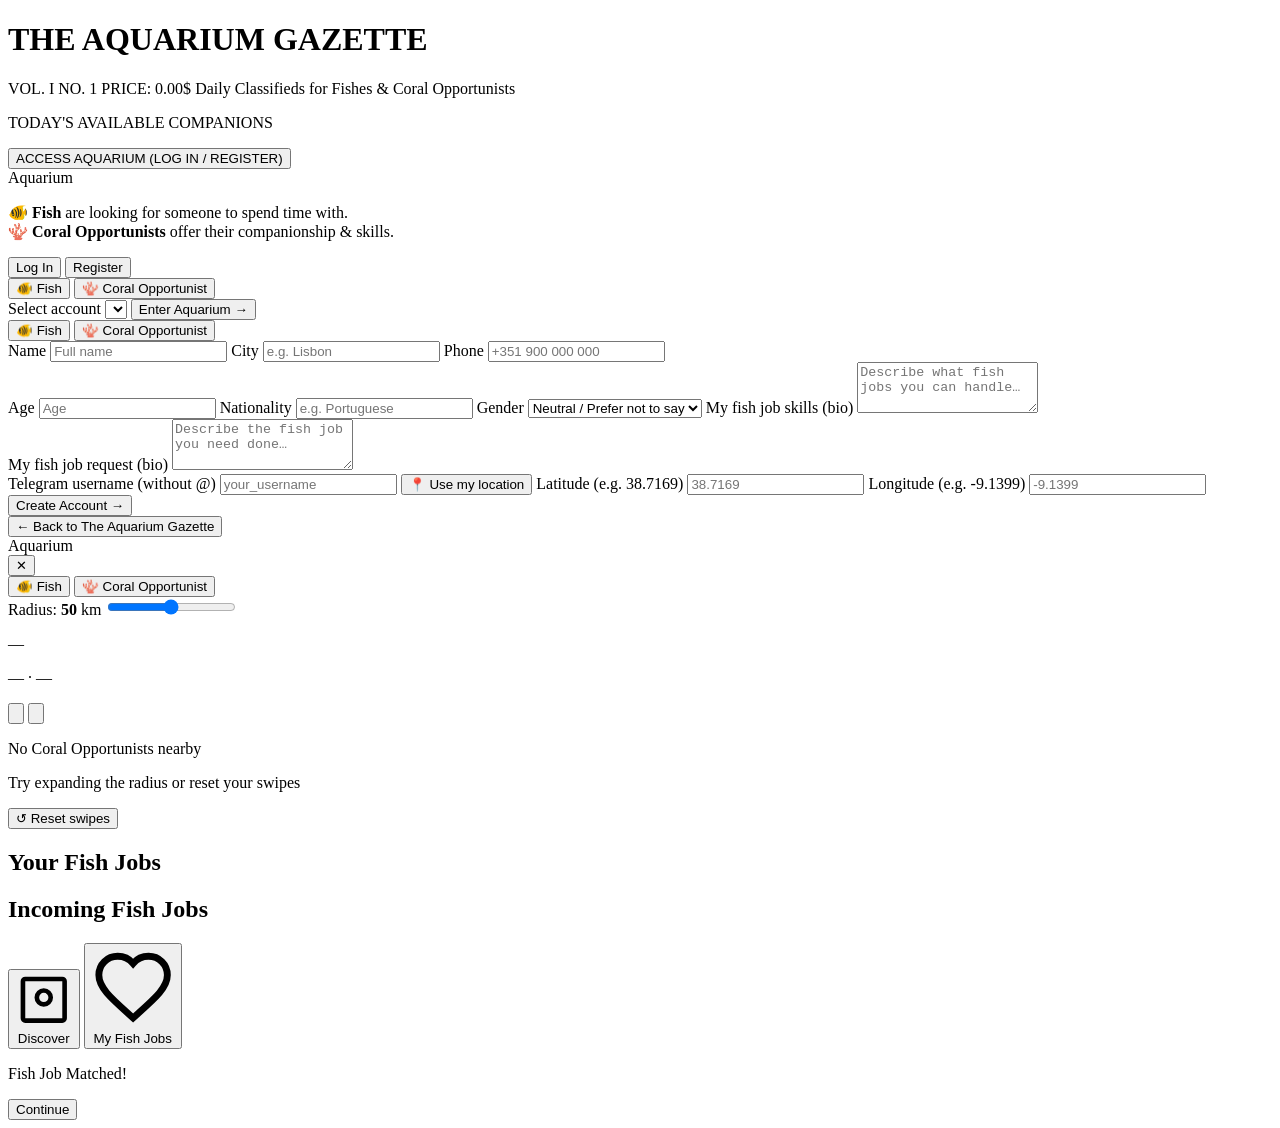
==== client/index.html @ 63803d29 "fix: unified gazette landing on" ====
<!DOCTYPE html>
<html lang="en">
<head>
  <meta charset="UTF-8" />
  <meta name="viewport" content="width=device-width, initial-scale=1.0" />
  <title>The Aquarium Gazette</title>
  <link rel="stylesheet" href="/style.css" />
</head>
<body>

<div id="gazette-view" class="gazette-view">
  <div id="gazette-float-stage" class="gazette-float-stage" aria-hidden="true"></div>
  <div id="gazette-scroll-sentinel" class="gazette-scroll-sentinel"></div>

  <div class="gazette-hero">
    <header class="gazette-hero-inner">
      <h1 class="gazette-masthead">THE AQUARIUM GAZETTE</h1>
      <div class="gazette-meta-bar">
        <span>VOL. I NO. 1</span>
        <span>PRICE: 0.00$</span>
        <span>Daily Classifieds for Fishes &amp; Coral Opportunists</span>
      </div>
      <p class="gazette-section-title">TODAY'S AVAILABLE COMPANIONS</p>
      <button type="button" class="gazette-access-btn" onclick="showAuthView()">
        ACCESS AQUARIUM (LOG IN / REGISTER)
      </button>
    </header>
  </div>
</div>

<div class="auth-screen hidden" id="auth-screen">
  <div class="auth-card">

    <div class="auth-logo">
      <div class="auth-logo-icon"></div>
      <span class="auth-logo-name">Aquarium</span>
    </div>

    <p class="auth-tagline">
      <strong>🐠 Fish</strong> are looking for someone to spend time with.<br>
      <strong>🪸 Coral Opportunists</strong> offer their companionship &amp; skills.
    </p>

    <div class="auth-tabs">
      <button class="auth-tab-btn auth-tab-active" id="tab-login"    onclick="switchAuthTab('login')">Log In</button>
      <button class="auth-tab-btn"                  id="tab-register" onclick="switchAuthTab('register')">Register</button>
    </div>

    <div id="auth-login" class="auth-form">
      <div class="type-selector">
        <button class="type-btn type-active" id="login-type-cliente" onclick="setLoginType('cliente')">🐠 Fish</button>
        <button class="type-btn"             id="login-type-ator"    onclick="setLoginType('ator')">🪸 Coral Opportunist</button>
      </div>
      <label class="auth-label">Select account</label>
      <select id="login-select" class="auth-select"></select>
      <button class="auth-submit-btn" onclick="doLogin()">Enter Aquarium →</button>
    </div>

    <div id="auth-register" class="auth-form hidden">
      <div class="type-selector">
        <button class="type-btn type-active" id="reg-type-cliente" onclick="setRegType('cliente')">🐠 Fish</button>
        <button class="type-btn"             id="reg-type-ator"    onclick="setRegType('ator')">🪸 Coral Opportunist</button>
      </div>

      <label class="auth-label">Name</label>
      <input  id="reg-nome"     class="auth-input" type="text"   placeholder="Full name" />

      <label class="auth-label">City</label>
      <input  id="reg-cidade"   class="auth-input" type="text"   placeholder="e.g. Lisbon" />

      <label class="auth-label">Phone</label>
      <input  id="reg-telefone" class="auth-input" type="tel"    placeholder="+351 900 000 000" />

      <div id="reg-ator-fields" class="hidden">
        <label class="auth-label">Age</label>
        <input  id="reg-idade"         class="auth-input" type="number" placeholder="Age" min="18" />
        <label class="auth-label">Nationality</label>
        <input  id="reg-nacionalidade" class="auth-input" type="text"   placeholder="e.g. Portuguese" />
        <label class="auth-label">Gender</label>
        <select id="reg-genero" class="auth-select">
          <option value="neutral">Neutral / Prefer not to say</option>
          <option value="female">Female</option>
          <option value="male">Male</option>
        </select>
        <label class="auth-label">My fish job skills (bio)</label>
        <textarea id="reg-bio-ator" class="auth-textarea" placeholder="Describe what fish jobs you can handle…" rows="3"></textarea>
      </div>

      <div id="reg-cliente-fields">
        <label class="auth-label">My fish job request (bio)</label>
        <textarea id="reg-bio-cliente" class="auth-textarea" placeholder="Describe the fish job you need done…" rows="3"></textarea>
      </div>

      <label class="auth-label">Telegram username <span class="auth-hint">(without @)</span></label>
      <input id="reg-telegram" class="auth-input" type="text" placeholder="your_username" />

      <button type="button" class="geo-btn" id="geo-btn" onclick="fillBrowserLocation()">📍 Use my location</button>

      <label class="auth-label">Latitude <span class="auth-hint">(e.g. 38.7169)</span></label>
      <input  id="reg-lat" class="auth-input" type="number" step="any" placeholder="38.7169" />

      <label class="auth-label">Longitude <span class="auth-hint">(e.g. -9.1399)</span></label>
      <input  id="reg-lon" class="auth-input" type="number" step="any" placeholder="-9.1399" />

      <button class="auth-submit-btn" onclick="doRegister()">Create Account →</button>
    </div>

    <button type="button" class="auth-back-link" onclick="showGazetteView()">← Back to The Aquarium Gazette</button>

  </div>
</div>

<div class="mobile-shell hidden" id="app-shell">

  <header class="app-header">
    <div class="brand-mark">
      <div class="brand-icon"></div>
      <span class="brand-name">Aquarium</span>
    </div>
    <div class="header-right">
      <span class="user-chip" id="user-chip"></span>
      <button class="logout-btn" onclick="doLogout()" title="Log out">✕</button>
    </div>
  </header>

  <div class="role-info-banner" id="role-info-banner">
    <span id="role-info-text"></span>
  </div>

  <div class="segment-wrap">
    <div class="segment-capsule" role="tablist">
      <button id="seg-customer" class="seg-btn seg-active" role="tab" aria-selected="true"  onclick="setSegment('customer')">🐠 Fish</button>
      <button id="seg-provider" class="seg-btn"            role="tab" aria-selected="false" onclick="setSegment('provider')">🪸 Coral Opportunist</button>
    </div>
  </div>

  <div class="radius-control" id="radius-control">
    <span class="radius-label">Radius: <strong id="radius-value">50</strong> km</span>
    <input type="range" id="radius-slider" class="radius-slider"
           min="1" max="100" value="50" oninput="onRadiusChange()" />
  </div>

  <main class="swipe-stage" id="swipe-stage">

    <div class="swipe-card" id="swipe-card">

      <div class="avatar-ring" id="avatar-ring">
        <div class="eyes-row" id="avatar-eyes">
          <div class="eye"></div>
          <div class="eye"></div>
        </div>
      </div>

      <span class="distance-badge hidden" id="actor-distance"></span>

      <div class="actor-details">
        <p class="actor-name" id="actor-name">—</p>
        <p class="actor-meta" id="actor-meta">— · —</p>
        <p class="actor-bio"  id="actor-bio"></p>
      </div>

      <div class="action-row">
        <button class="action-btn btn-dislike" id="btn-dislike" onclick="handleSwipe('dislike')" aria-label="Pass">
          <svg class="btn-icon" viewBox="0 0 40 40" fill="none">
            <line x1="8"  y1="8"  x2="32" y2="32" stroke="#1A1A1A" stroke-width="5" stroke-linecap="square"/>
            <line x1="32" y1="8"  x2="8"  y2="32" stroke="#1A1A1A" stroke-width="5" stroke-linecap="square"/>
          </svg>
        </button>
        <button class="action-btn btn-like" id="btn-like" onclick="handleSwipe('like')" aria-label="Like">
          <svg class="btn-icon" viewBox="0 0 40 40" fill="none">
            <polyline points="6,22 15,31 34,10" stroke="#1A1A1A" stroke-width="5" stroke-linecap="square" stroke-linejoin="miter"/>
          </svg>
        </button>
      </div>

    </div>

    <div class="end-state hidden" id="end-state">
      <div class="end-icon"></div>
      <p class="end-label">No Coral Opportunists nearby</p>
      <p class="end-sub">Try expanding the radius or reset your swipes</p>
      <button class="reset-btn" onclick="resetSwipes()">↺ Reset swipes</button>
    </div>

  </main>

  <section class="matches-panel hidden" id="matches-panel">
    <h2 class="panel-heading">Your Fish Jobs</h2>
    <ul class="matches-list" id="matches-list"></ul>
  </section>

  <section class="provider-panel hidden" id="provider-panel">
    <h2 class="panel-heading">Incoming Fish Jobs</h2>
    <ul class="requests-list" id="requests-list"></ul>
  </section>

  <nav class="bottom-nav" id="bottom-nav">
    <button class="nav-btn nav-active" id="nav-swipe"   onclick="showCustomerView('swipe')"   aria-label="Discover">
      <svg viewBox="0 0 24 24" fill="none"><rect x="3" y="3" width="18" height="18" rx="1" stroke="currentColor" stroke-width="2"/><circle cx="12" cy="11" r="3" stroke="currentColor" stroke-width="2"/></svg>
      <span>Discover</span>
    </button>
    <button class="nav-btn"            id="nav-matches" onclick="showCustomerView('matches')" aria-label="My Fish Jobs">
      <svg viewBox="0 0 24 24" fill="none"><path d="M12 21L10.55 19.7C5.4 15.1 2 12.08 2 8.5C2 5.42 4.42 3 7.5 3C9.24 3 10.91 3.81 12 5.09C13.09 3.81 14.76 3 16.5 3C19.58 3 22 5.42 22 8.5C22 12.08 18.6 15.1 13.45 19.7L12 21Z" stroke="currentColor" stroke-width="2"/></svg>
      <span>My Fish Jobs</span>
    </button>
  </nav>

</div>

<div class="match-overlay hidden" id="match-overlay">
  <div class="match-card">
    <div class="match-avatar-lg" id="match-avatar-lg"></div>
    <p class="match-title">Fish Job Matched!</p>
    <p class="match-sub" id="match-sub-text"></p>
    <button class="match-close-btn" onclick="closeMatchOverlay()">Continue</button>
  </div>
</div>

<script src="/main.js"></script>
</body>
</html>
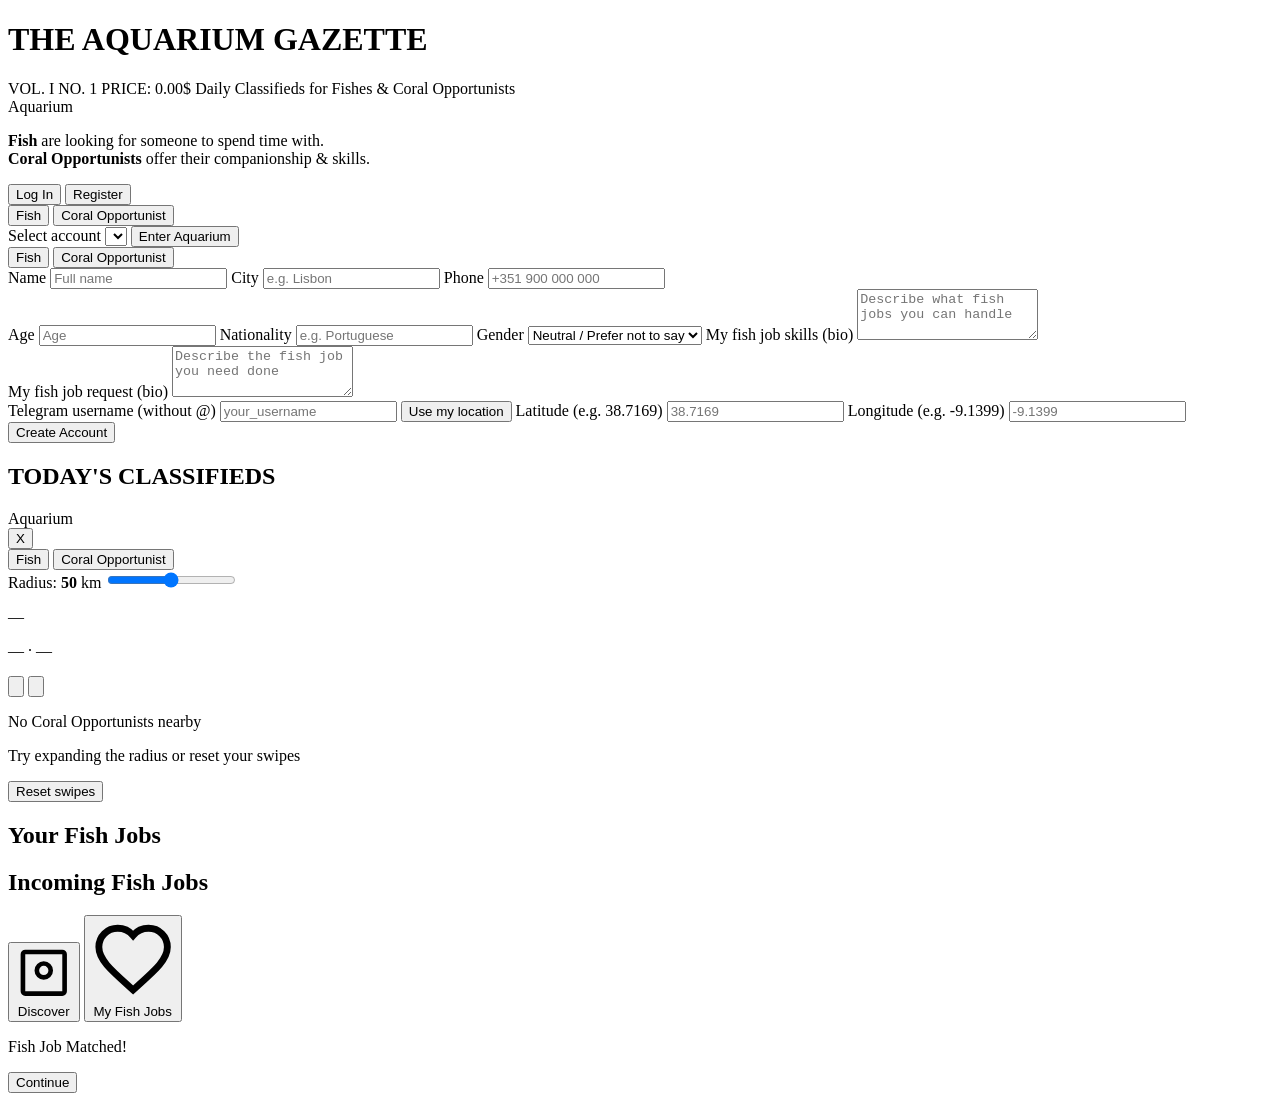
==== commit 8316208f: "fix: centered gazette layout with classifieds feed" ====
--- a/client/index.html
+++ b/client/index.html
@@ -8,104 +8,105 @@
 </head>
 <body>
 
+<div id="ambient-background" class="ambient-background" aria-hidden="true"></div>
+
 <div id="gazette-view" class="gazette-view">
-  <div id="gazette-float-stage" class="gazette-float-stage" aria-hidden="true"></div>
-  <div id="gazette-scroll-sentinel" class="gazette-scroll-sentinel"></div>
-
-  <div class="gazette-hero">
-    <header class="gazette-hero-inner">
+  <div class="spa-column">
+
+    <header class="gazette-header">
       <h1 class="gazette-masthead">THE AQUARIUM GAZETTE</h1>
       <div class="gazette-meta-bar">
         <span>VOL. I NO. 1</span>
         <span>PRICE: 0.00$</span>
         <span>Daily Classifieds for Fishes &amp; Coral Opportunists</span>
       </div>
-      <p class="gazette-section-title">TODAY'S AVAILABLE COMPANIONS</p>
-      <button type="button" class="gazette-access-btn" onclick="showAuthView()">
-        ACCESS AQUARIUM (LOG IN / REGISTER)
-      </button>
     </header>
-  </div>
-</div>
-
-<div class="auth-screen hidden" id="auth-screen">
-  <div class="auth-card">
-
-    <div class="auth-logo">
-      <div class="auth-logo-icon"></div>
-      <span class="auth-logo-name">Aquarium</span>
-    </div>
-
-    <p class="auth-tagline">
-      <strong>🐠 Fish</strong> are looking for someone to spend time with.<br>
-      <strong>🪸 Coral Opportunists</strong> offer their companionship &amp; skills.
-    </p>
-
-    <div class="auth-tabs">
-      <button class="auth-tab-btn auth-tab-active" id="tab-login"    onclick="switchAuthTab('login')">Log In</button>
-      <button class="auth-tab-btn"                  id="tab-register" onclick="switchAuthTab('register')">Register</button>
-    </div>
-
-    <div id="auth-login" class="auth-form">
-      <div class="type-selector">
-        <button class="type-btn type-active" id="login-type-cliente" onclick="setLoginType('cliente')">🐠 Fish</button>
-        <button class="type-btn"             id="login-type-ator"    onclick="setLoginType('ator')">🪸 Coral Opportunist</button>
-      </div>
-      <label class="auth-label">Select account</label>
-      <select id="login-select" class="auth-select"></select>
-      <button class="auth-submit-btn" onclick="doLogin()">Enter Aquarium →</button>
-    </div>
-
-    <div id="auth-register" class="auth-form hidden">
-      <div class="type-selector">
-        <button class="type-btn type-active" id="reg-type-cliente" onclick="setRegType('cliente')">🐠 Fish</button>
-        <button class="type-btn"             id="reg-type-ator"    onclick="setRegType('ator')">🪸 Coral Opportunist</button>
-      </div>
-
-      <label class="auth-label">Name</label>
-      <input  id="reg-nome"     class="auth-input" type="text"   placeholder="Full name" />
-
-      <label class="auth-label">City</label>
-      <input  id="reg-cidade"   class="auth-input" type="text"   placeholder="e.g. Lisbon" />
-
-      <label class="auth-label">Phone</label>
-      <input  id="reg-telefone" class="auth-input" type="tel"    placeholder="+351 900 000 000" />
-
-      <div id="reg-ator-fields" class="hidden">
-        <label class="auth-label">Age</label>
-        <input  id="reg-idade"         class="auth-input" type="number" placeholder="Age" min="18" />
-        <label class="auth-label">Nationality</label>
-        <input  id="reg-nacionalidade" class="auth-input" type="text"   placeholder="e.g. Portuguese" />
-        <label class="auth-label">Gender</label>
-        <select id="reg-genero" class="auth-select">
-          <option value="neutral">Neutral / Prefer not to say</option>
-          <option value="female">Female</option>
-          <option value="male">Male</option>
-        </select>
-        <label class="auth-label">My fish job skills (bio)</label>
-        <textarea id="reg-bio-ator" class="auth-textarea" placeholder="Describe what fish jobs you can handle…" rows="3"></textarea>
-      </div>
-
-      <div id="reg-cliente-fields">
-        <label class="auth-label">My fish job request (bio)</label>
-        <textarea id="reg-bio-cliente" class="auth-textarea" placeholder="Describe the fish job you need done…" rows="3"></textarea>
-      </div>
-
-      <label class="auth-label">Telegram username <span class="auth-hint">(without @)</span></label>
-      <input id="reg-telegram" class="auth-input" type="text" placeholder="your_username" />
-
-      <button type="button" class="geo-btn" id="geo-btn" onclick="fillBrowserLocation()">📍 Use my location</button>
-
-      <label class="auth-label">Latitude <span class="auth-hint">(e.g. 38.7169)</span></label>
-      <input  id="reg-lat" class="auth-input" type="number" step="any" placeholder="38.7169" />
-
-      <label class="auth-label">Longitude <span class="auth-hint">(e.g. -9.1399)</span></label>
-      <input  id="reg-lon" class="auth-input" type="number" step="any" placeholder="-9.1399" />
-
-      <button class="auth-submit-btn" onclick="doRegister()">Create Account →</button>
-    </div>
-
-    <button type="button" class="auth-back-link" onclick="showGazetteView()">← Back to The Aquarium Gazette</button>
+
+    <div id="auth-view" class="auth-view">
+      <div class="auth-card" id="auth-card">
+
+        <div class="auth-logo">
+          <div class="auth-logo-icon"></div>
+          <span class="auth-logo-name">Aquarium</span>
+        </div>
+
+        <p class="auth-tagline">
+          <strong>Fish</strong> are looking for someone to spend time with.<br>
+          <strong>Coral Opportunists</strong> offer their companionship &amp; skills.
+        </p>
+
+        <div class="auth-tabs">
+          <button class="auth-tab-btn auth-tab-active" id="tab-login"    onclick="switchAuthTab('login')">Log In</button>
+          <button class="auth-tab-btn"                  id="tab-register" onclick="switchAuthTab('register')">Register</button>
+        </div>
+
+        <div id="auth-login" class="auth-form">
+          <div class="type-selector">
+            <button class="type-btn type-active" id="login-type-cliente" onclick="setLoginType('cliente')">Fish</button>
+            <button class="type-btn"             id="login-type-ator"    onclick="setLoginType('ator')">Coral Opportunist</button>
+          </div>
+          <label class="auth-label">Select account</label>
+          <select id="login-select" class="auth-select"></select>
+          <button class="auth-submit-btn" onclick="doLogin()">Enter Aquarium</button>
+        </div>
+
+        <div id="auth-register" class="auth-form hidden">
+          <div class="type-selector">
+            <button class="type-btn type-active" id="reg-type-cliente" onclick="setRegType('cliente')">Fish</button>
+            <button class="type-btn"             id="reg-type-ator"    onclick="setRegType('ator')">Coral Opportunist</button>
+          </div>
+
+          <label class="auth-label">Name</label>
+          <input  id="reg-nome"     class="auth-input" type="text"   placeholder="Full name" />
+
+          <label class="auth-label">City</label>
+          <input  id="reg-cidade"   class="auth-input" type="text"   placeholder="e.g. Lisbon" />
+
+          <label class="auth-label">Phone</label>
+          <input  id="reg-telefone" class="auth-input" type="tel"    placeholder="+351 900 000 000" />
+
+          <div id="reg-ator-fields" class="hidden">
+            <label class="auth-label">Age</label>
+            <input  id="reg-idade"         class="auth-input" type="number" placeholder="Age" min="18" />
+            <label class="auth-label">Nationality</label>
+            <input  id="reg-nacionalidade" class="auth-input" type="text"   placeholder="e.g. Portuguese" />
+            <label class="auth-label">Gender</label>
+            <select id="reg-genero" class="auth-select">
+              <option value="neutral">Neutral / Prefer not to say</option>
+              <option value="female">Female</option>
+              <option value="male">Male</option>
+            </select>
+            <label class="auth-label">My fish job skills (bio)</label>
+            <textarea id="reg-bio-ator" class="auth-textarea" placeholder="Describe what fish jobs you can handle" rows="3"></textarea>
+          </div>
+
+          <div id="reg-cliente-fields">
+            <label class="auth-label">My fish job request (bio)</label>
+            <textarea id="reg-bio-cliente" class="auth-textarea" placeholder="Describe the fish job you need done" rows="3"></textarea>
+          </div>
+
+          <label class="auth-label">Telegram username <span class="auth-hint">(without @)</span></label>
+          <input id="reg-telegram" class="auth-input" type="text" placeholder="your_username" />
+
+          <button type="button" class="geo-btn" id="geo-btn" onclick="fillBrowserLocation()">Use my location</button>
+
+          <label class="auth-label">Latitude <span class="auth-hint">(e.g. 38.7169)</span></label>
+          <input  id="reg-lat" class="auth-input" type="number" step="any" placeholder="38.7169" />
+
+          <label class="auth-label">Longitude <span class="auth-hint">(e.g. -9.1399)</span></label>
+          <input  id="reg-lon" class="auth-input" type="number" step="any" placeholder="-9.1399" />
+
+          <button class="auth-submit-btn" onclick="doRegister()">Create Account</button>
+        </div>
+
+      </div>
+    </div>
+
+    <section class="classifieds-section">
+      <h2 class="classifieds-heading">TODAY'S CLASSIFIEDS</h2>
+      <div id="classifieds-feed" class="classifieds-feed"></div>
+      <div id="classifieds-sentinel" class="classifieds-sentinel"></div>
+    </section>
 
   </div>
 </div>
@@ -119,7 +120,7 @@
     </div>
     <div class="header-right">
       <span class="user-chip" id="user-chip"></span>
-      <button class="logout-btn" onclick="doLogout()" title="Log out">✕</button>
+      <button class="logout-btn" onclick="doLogout()" title="Log out">X</button>
     </div>
   </header>
 
@@ -129,8 +130,8 @@
 
   <div class="segment-wrap">
     <div class="segment-capsule" role="tablist">
-      <button id="seg-customer" class="seg-btn seg-active" role="tab" aria-selected="true"  onclick="setSegment('customer')">🐠 Fish</button>
-      <button id="seg-provider" class="seg-btn"            role="tab" aria-selected="false" onclick="setSegment('provider')">🪸 Coral Opportunist</button>
+      <button id="seg-customer" class="seg-btn seg-active" role="tab" aria-selected="true"  onclick="setSegment('customer')">Fish</button>
+      <button id="seg-provider" class="seg-btn"            role="tab" aria-selected="false" onclick="setSegment('provider')">Coral Opportunist</button>
     </div>
   </div>
 
@@ -179,7 +180,7 @@
       <div class="end-icon"></div>
       <p class="end-label">No Coral Opportunists nearby</p>
       <p class="end-sub">Try expanding the radius or reset your swipes</p>
-      <button class="reset-btn" onclick="resetSwipes()">↺ Reset swipes</button>
+      <button class="reset-btn" onclick="resetSwipes()">Reset swipes</button>
     </div>
 
   </main>
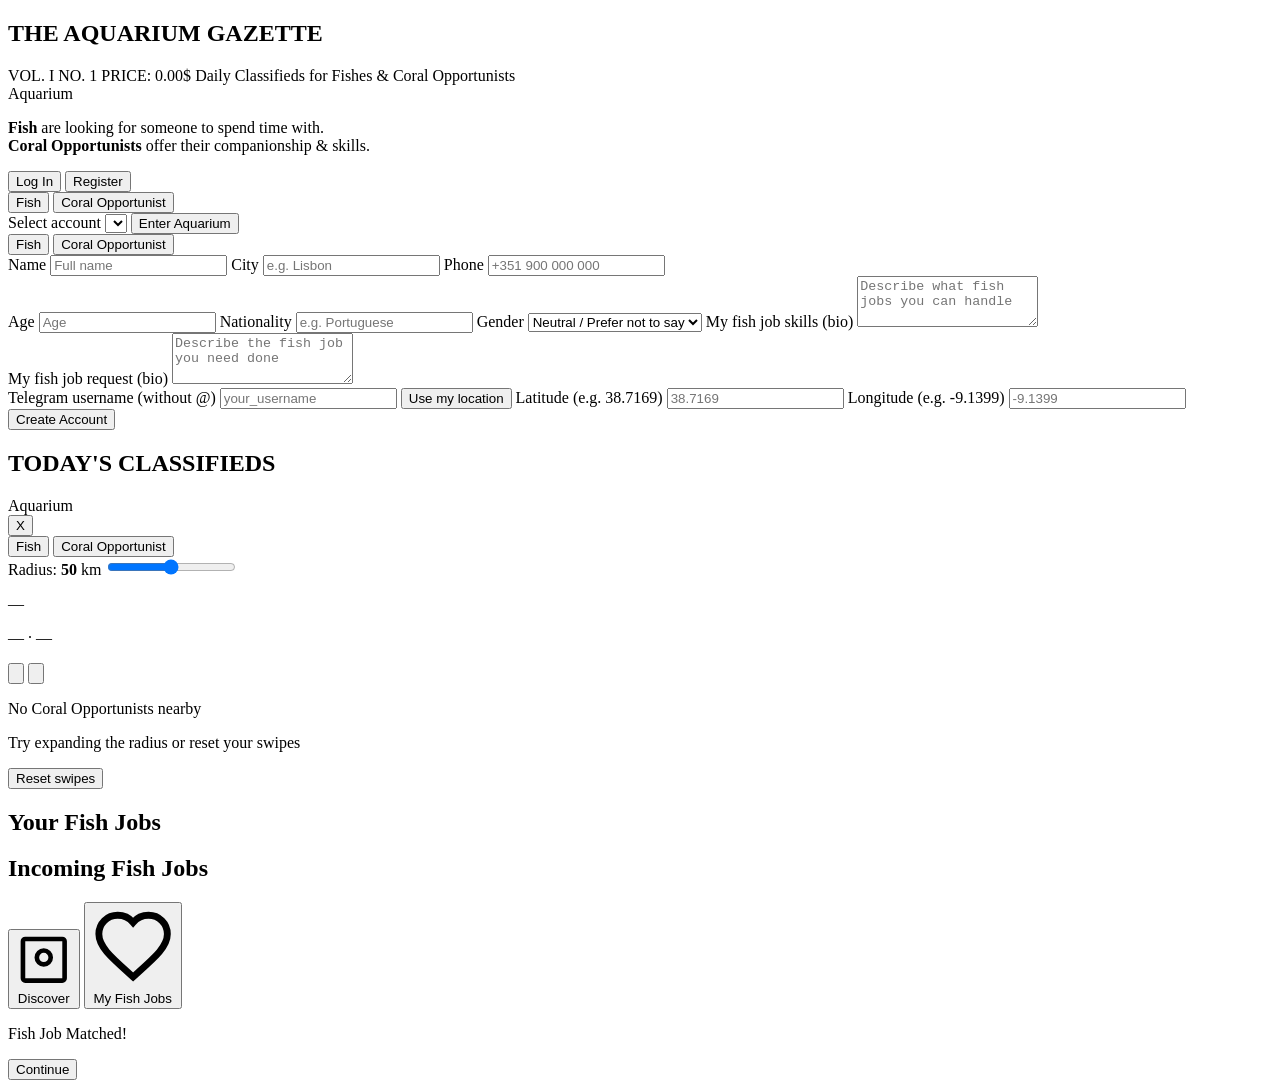
==== commit 9c90fd9f: "fix: SPA routing with /static assets and centered landing layout implemented FCK'd Frontend" ====
--- a/client/index.html
+++ b/client/index.html
@@ -4,14 +4,14 @@
   <meta charset="UTF-8" />
   <meta name="viewport" content="width=device-width, initial-scale=1.0" />
   <title>The Aquarium Gazette</title>
-  <link rel="stylesheet" href="/style.css" />
+  <link rel="stylesheet" href="/static/style.css" />
 </head>
 <body>
 
-<div id="ambient-background" class="ambient-background" aria-hidden="true"></div>
-
-<div id="gazette-view" class="gazette-view">
-  <div class="spa-column">
+<div id="ambient-bg" class="ambient-bg" aria-hidden="true"></div>
+
+<section id="landing-view" class="landing-view">
+  <div class="landing-column">
 
     <header class="gazette-header">
       <h1 class="gazette-masthead">THE AQUARIUM GAZETTE</h1>
@@ -109,9 +109,9 @@
     </section>
 
   </div>
-</div>
-
-<div class="mobile-shell hidden" id="app-shell">
+</section>
+
+<section id="app-view" class="mobile-shell hidden">
 
   <header class="app-header">
     <div class="brand-mark">
@@ -206,7 +206,7 @@
     </button>
   </nav>
 
-</div>
+</section>
 
 <div class="match-overlay hidden" id="match-overlay">
   <div class="match-card">
@@ -217,6 +217,6 @@
   </div>
 </div>
 
-<script src="/main.js"></script>
+<script src="/static/main.js"></script>
 </body>
 </html>
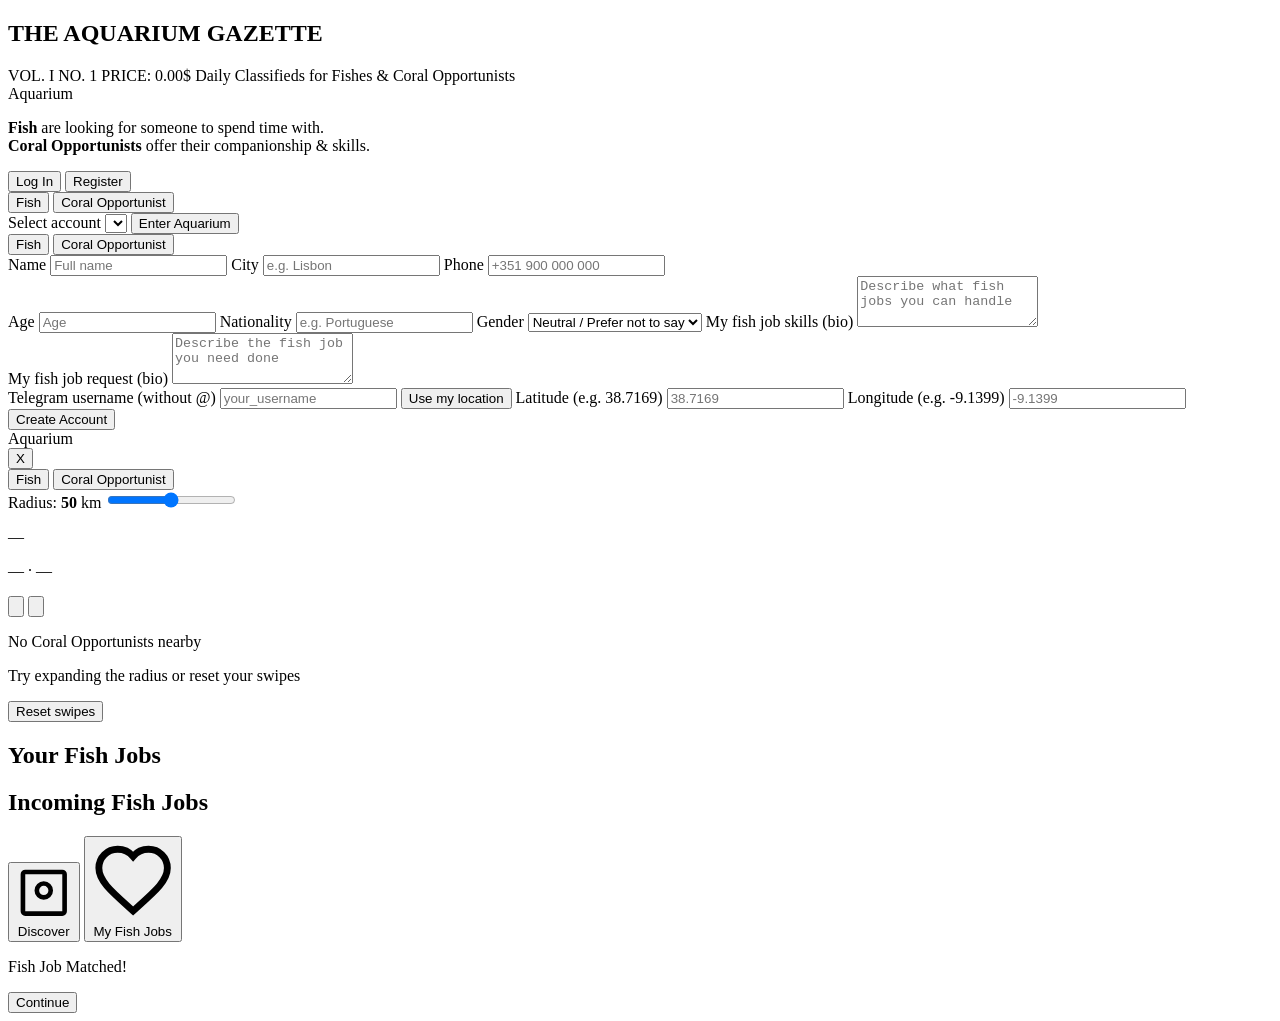
==== commit 1d98ac83: "feat: full-page ambient cards and /aquarium route for matching" ====
--- a/client/index.html
+++ b/client/index.html
@@ -102,12 +102,6 @@
       </div>
     </div>
 
-    <section class="classifieds-section">
-      <h2 class="classifieds-heading">TODAY'S CLASSIFIEDS</h2>
-      <div id="classifieds-feed" class="classifieds-feed"></div>
-      <div id="classifieds-sentinel" class="classifieds-sentinel"></div>
-    </section>
-
   </div>
 </section>
 
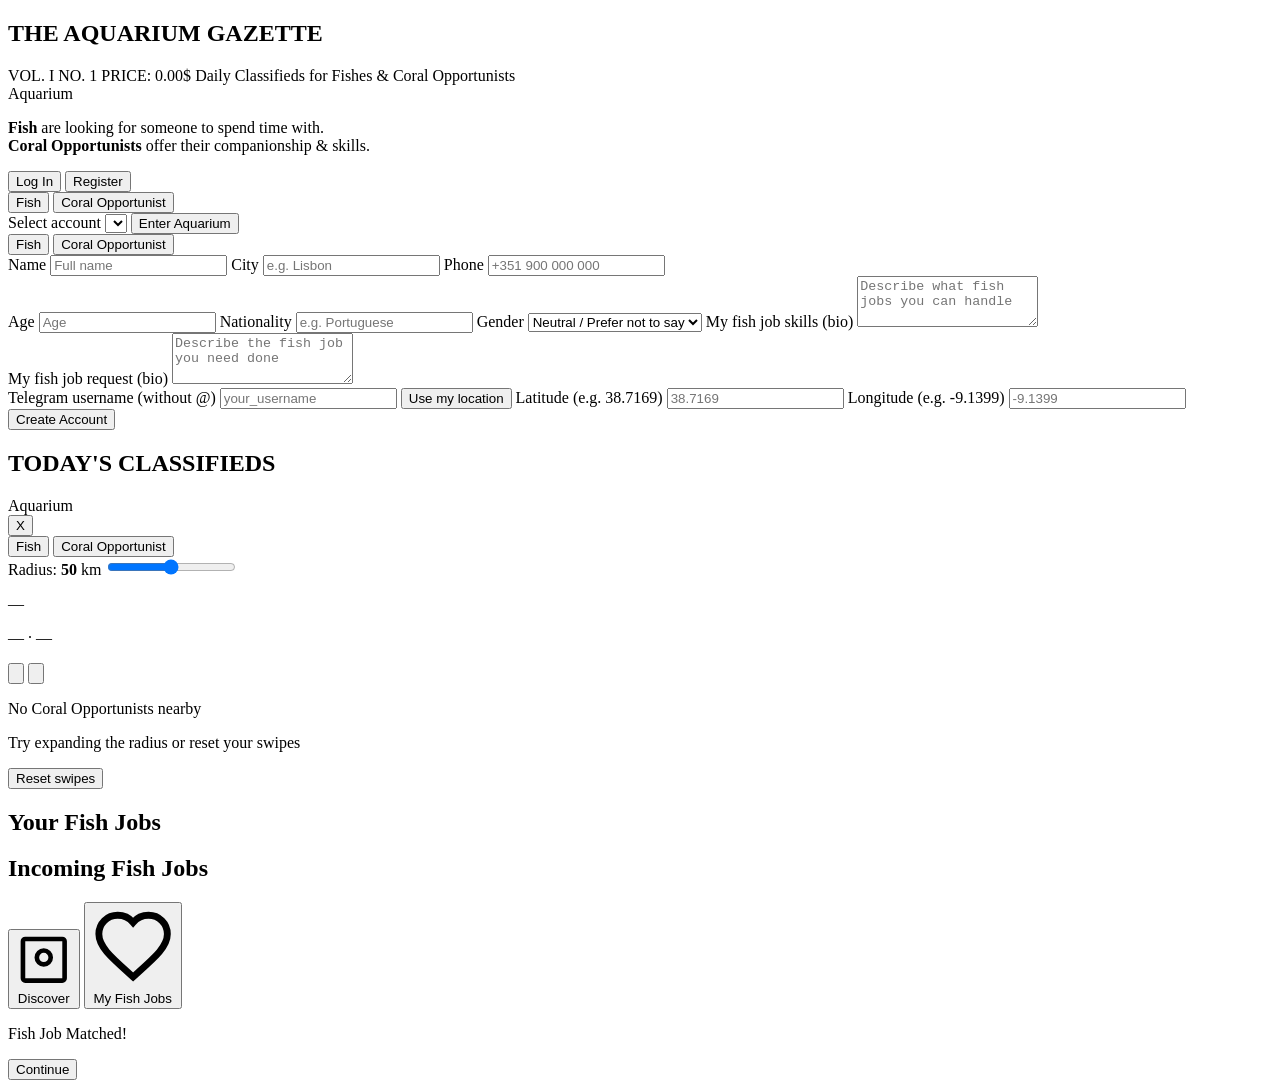
==== commit 5189fa35: "feat: restore landing classifieds and ambient on /aquarium, while listening to 50Cent Also strip com" ====
--- a/client/index.html
+++ b/client/index.html
@@ -102,6 +102,12 @@
       </div>
     </div>
 
+    <section class="classifieds-section">
+      <h2 class="classifieds-heading">TODAY'S CLASSIFIEDS</h2>
+      <div id="classifieds-feed" class="classifieds-feed"></div>
+      <div id="classifieds-sentinel" class="classifieds-sentinel"></div>
+    </section>
+
   </div>
 </section>
 
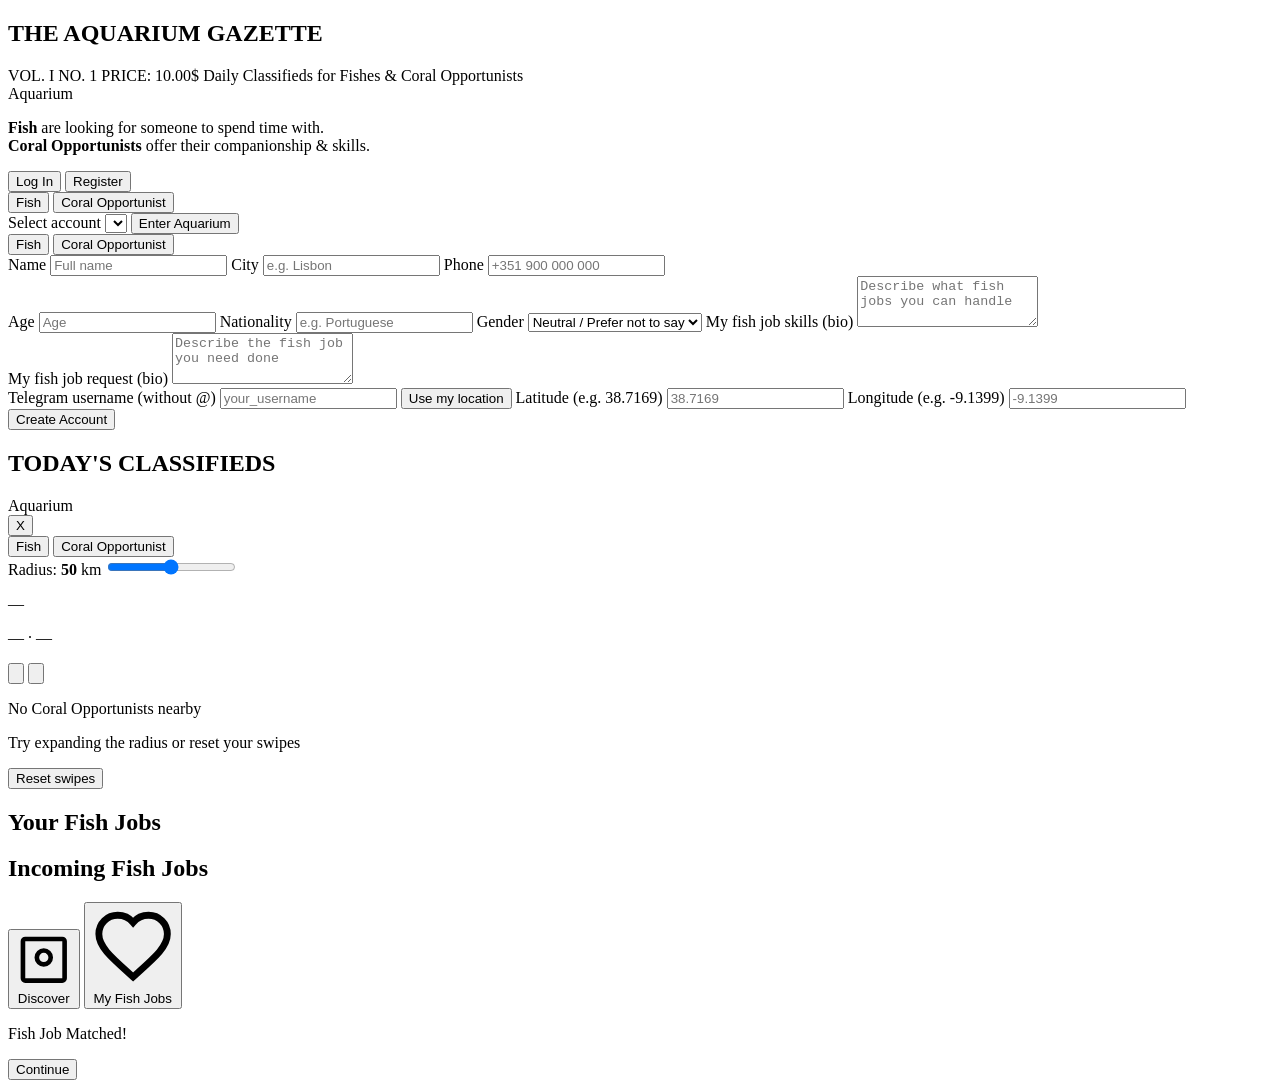
==== commit 9674bb15: "fix: be greedier (in imagination)" ====
--- a/client/index.html
+++ b/client/index.html
@@ -17,7 +17,7 @@
       <h1 class="gazette-masthead">THE AQUARIUM GAZETTE</h1>
       <div class="gazette-meta-bar">
         <span>VOL. I NO. 1</span>
-        <span>PRICE: 0.00$</span>
+        <span>PRICE: 10.00$</span>
         <span>Daily Classifieds for Fishes &amp; Coral Opportunists</span>
       </div>
     </header>
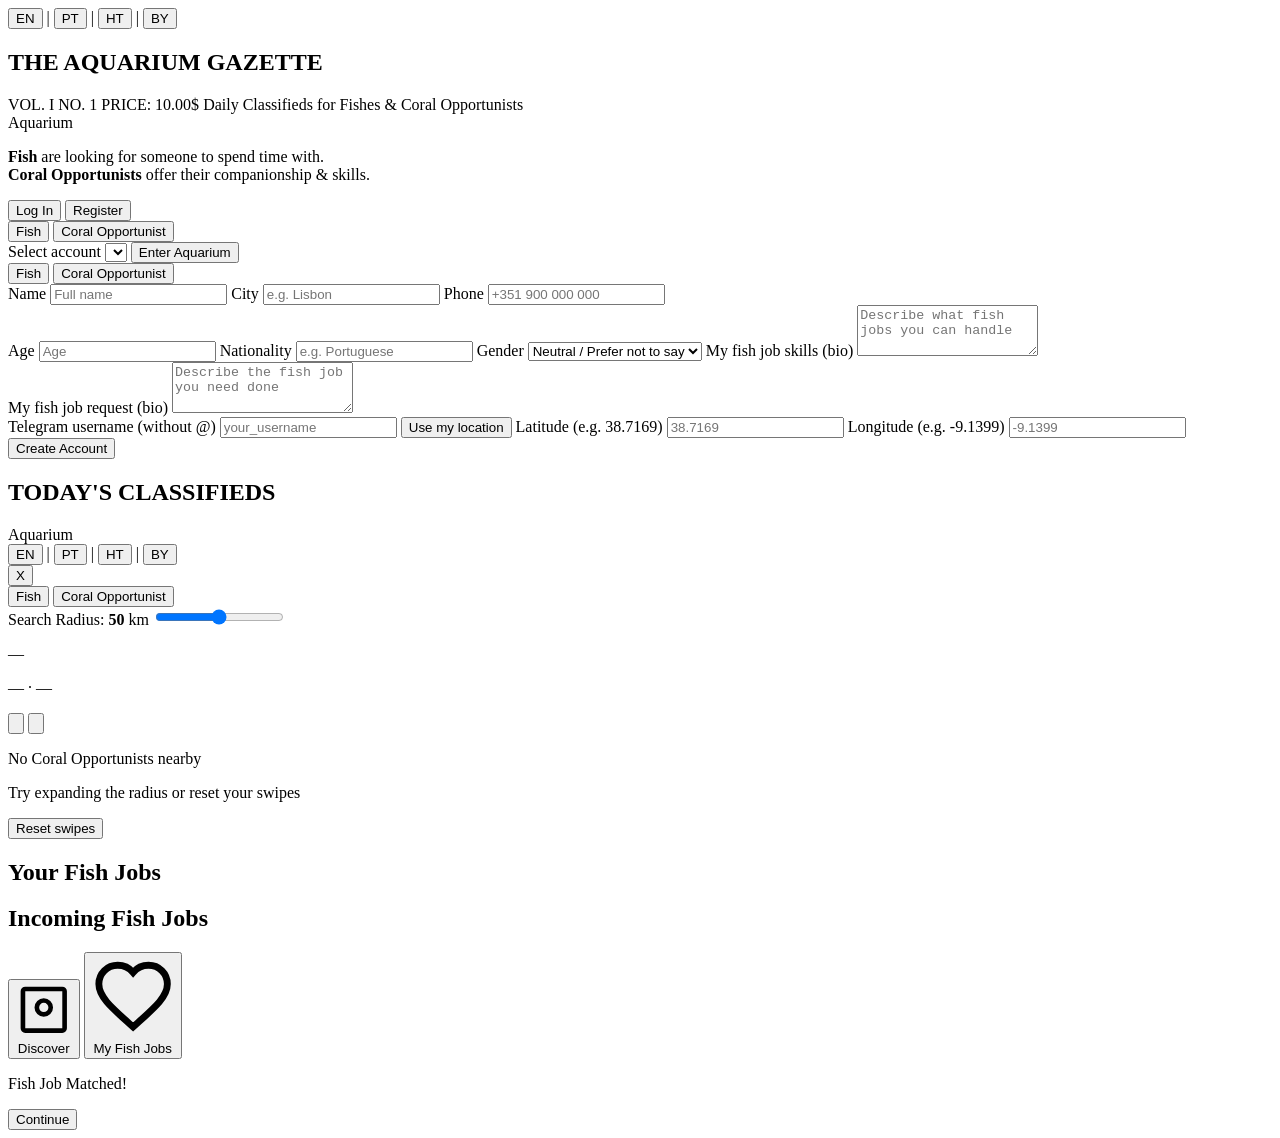
==== commit 24d190be: "feat: add language i18n switcher" ====
--- a/client/index.html
+++ b/client/index.html
@@ -14,11 +14,20 @@
   <div class="landing-column">
 
     <header class="gazette-header">
-      <h1 class="gazette-masthead">THE AQUARIUM GAZETTE</h1>
+      <nav class="lang-switcher" aria-label="Language">
+        <button type="button" class="lang-btn lang-active" data-lang="en" onclick="setLanguage('en')">EN</button>
+        <span class="lang-sep">|</span>
+        <button type="button" class="lang-btn" data-lang="pt" onclick="setLanguage('pt')">PT</button>
+        <span class="lang-sep">|</span>
+        <button type="button" class="lang-btn" data-lang="ht" onclick="setLanguage('ht')">HT</button>
+        <span class="lang-sep">|</span>
+        <button type="button" class="lang-btn" data-lang="by" onclick="setLanguage('by')">BY</button>
+      </nav>
+      <h1 class="gazette-masthead" data-i18n="gazette_masthead">THE AQUARIUM GAZETTE</h1>
       <div class="gazette-meta-bar">
-        <span>VOL. I NO. 1</span>
-        <span>PRICE: 10.00$</span>
-        <span>Daily Classifieds for Fishes &amp; Coral Opportunists</span>
+        <span data-i18n="gazette_vol">VOL. I NO. 1</span>
+        <span data-i18n="gazette_price">PRICE: 10.00$</span>
+        <span data-i18n="gazette_meta">Daily Classifieds for Fishes &amp; Coral Opportunists</span>
       </div>
     </header>
 
@@ -30,80 +39,80 @@
           <span class="auth-logo-name">Aquarium</span>
         </div>
 
-        <p class="auth-tagline">
+        <p class="auth-tagline" data-i18n-html="auth_tagline">
           <strong>Fish</strong> are looking for someone to spend time with.<br>
           <strong>Coral Opportunists</strong> offer their companionship &amp; skills.
         </p>
 
         <div class="auth-tabs">
-          <button class="auth-tab-btn auth-tab-active" id="tab-login"    onclick="switchAuthTab('login')">Log In</button>
-          <button class="auth-tab-btn"                  id="tab-register" onclick="switchAuthTab('register')">Register</button>
+          <button class="auth-tab-btn auth-tab-active" id="tab-login"    onclick="switchAuthTab('login')" data-i18n="tab_login">Log In</button>
+          <button class="auth-tab-btn"                  id="tab-register" onclick="switchAuthTab('register')" data-i18n="tab_register">Register</button>
         </div>
 
         <div id="auth-login" class="auth-form">
           <div class="type-selector">
-            <button class="type-btn type-active" id="login-type-cliente" onclick="setLoginType('cliente')">Fish</button>
-            <button class="type-btn"             id="login-type-ator"    onclick="setLoginType('ator')">Coral Opportunist</button>
-          </div>
-          <label class="auth-label">Select account</label>
+            <button class="type-btn type-active" id="login-type-cliente" onclick="setLoginType('cliente')" data-i18n="fish">Fish</button>
+            <button class="type-btn"             id="login-type-ator"    onclick="setLoginType('ator')" data-i18n="coral_opportunist">Coral Opportunist</button>
+          </div>
+          <label class="auth-label" data-i18n="select_account">Select account</label>
           <select id="login-select" class="auth-select"></select>
-          <button class="auth-submit-btn" onclick="doLogin()">Enter Aquarium</button>
+          <button class="auth-submit-btn" onclick="doLogin()" data-i18n="enter_aquarium">Enter Aquarium</button>
         </div>
 
         <div id="auth-register" class="auth-form hidden">
           <div class="type-selector">
-            <button class="type-btn type-active" id="reg-type-cliente" onclick="setRegType('cliente')">Fish</button>
-            <button class="type-btn"             id="reg-type-ator"    onclick="setRegType('ator')">Coral Opportunist</button>
-          </div>
-
-          <label class="auth-label">Name</label>
-          <input  id="reg-nome"     class="auth-input" type="text"   placeholder="Full name" />
-
-          <label class="auth-label">City</label>
-          <input  id="reg-cidade"   class="auth-input" type="text"   placeholder="e.g. Lisbon" />
-
-          <label class="auth-label">Phone</label>
-          <input  id="reg-telefone" class="auth-input" type="tel"    placeholder="+351 900 000 000" />
+            <button class="type-btn type-active" id="reg-type-cliente" onclick="setRegType('cliente')" data-i18n="fish">Fish</button>
+            <button class="type-btn"             id="reg-type-ator"    onclick="setRegType('ator')" data-i18n="coral_opportunist">Coral Opportunist</button>
+          </div>
+
+          <label class="auth-label" data-i18n="name">Name</label>
+          <input  id="reg-nome"     class="auth-input" type="text"   data-i18n-placeholder="name_placeholder" placeholder="Full name" />
+
+          <label class="auth-label" data-i18n="city">City</label>
+          <input  id="reg-cidade"   class="auth-input" type="text"   data-i18n-placeholder="city_placeholder" placeholder="e.g. Lisbon" />
+
+          <label class="auth-label" data-i18n="phone">Phone</label>
+          <input  id="reg-telefone" class="auth-input" type="tel"    data-i18n-placeholder="phone_placeholder" placeholder="+351 900 000 000" />
 
           <div id="reg-ator-fields" class="hidden">
-            <label class="auth-label">Age</label>
-            <input  id="reg-idade"         class="auth-input" type="number" placeholder="Age" min="18" />
-            <label class="auth-label">Nationality</label>
-            <input  id="reg-nacionalidade" class="auth-input" type="text"   placeholder="e.g. Portuguese" />
-            <label class="auth-label">Gender</label>
+            <label class="auth-label" data-i18n="age">Age</label>
+            <input  id="reg-idade"         class="auth-input" type="number" data-i18n-placeholder="age_placeholder" placeholder="Age" min="18" />
+            <label class="auth-label" data-i18n="nationality">Nationality</label>
+            <input  id="reg-nacionalidade" class="auth-input" type="text"   data-i18n-placeholder="nationality_placeholder" placeholder="e.g. Portuguese" />
+            <label class="auth-label" data-i18n="gender">Gender</label>
             <select id="reg-genero" class="auth-select">
-              <option value="neutral">Neutral / Prefer not to say</option>
-              <option value="female">Female</option>
-              <option value="male">Male</option>
+              <option value="neutral" data-i18n="gender_neutral">Neutral / Prefer not to say</option>
+              <option value="female" data-i18n="gender_female">Female</option>
+              <option value="male" data-i18n="gender_male">Male</option>
             </select>
-            <label class="auth-label">My fish job skills (bio)</label>
-            <textarea id="reg-bio-ator" class="auth-textarea" placeholder="Describe what fish jobs you can handle" rows="3"></textarea>
+            <label class="auth-label" data-i18n="bio_ator_label">My fish job skills (bio)</label>
+            <textarea id="reg-bio-ator" class="auth-textarea" data-i18n-placeholder="bio_ator_placeholder" placeholder="Describe what fish jobs you can handle" rows="3"></textarea>
           </div>
 
           <div id="reg-cliente-fields">
-            <label class="auth-label">My fish job request (bio)</label>
-            <textarea id="reg-bio-cliente" class="auth-textarea" placeholder="Describe the fish job you need done" rows="3"></textarea>
-          </div>
-
-          <label class="auth-label">Telegram username <span class="auth-hint">(without @)</span></label>
-          <input id="reg-telegram" class="auth-input" type="text" placeholder="your_username" />
-
-          <button type="button" class="geo-btn" id="geo-btn" onclick="fillBrowserLocation()">Use my location</button>
-
-          <label class="auth-label">Latitude <span class="auth-hint">(e.g. 38.7169)</span></label>
+            <label class="auth-label" data-i18n="bio_cliente_label">My fish job request (bio)</label>
+            <textarea id="reg-bio-cliente" class="auth-textarea" data-i18n-placeholder="bio_cliente_placeholder" placeholder="Describe the fish job you need done" rows="3"></textarea>
+          </div>
+
+          <label class="auth-label"><span data-i18n="telegram_label">Telegram username</span> <span class="auth-hint" data-i18n="telegram_hint">(without @)</span></label>
+          <input id="reg-telegram" class="auth-input" type="text" data-i18n-placeholder="telegram_placeholder" placeholder="your_username" />
+
+          <button type="button" class="geo-btn" id="geo-btn" onclick="fillBrowserLocation()" data-i18n="geo_btn">Use my location</button>
+
+          <label class="auth-label"><span data-i18n="latitude">Latitude</span> <span class="auth-hint" data-i18n="lat_hint">(e.g. 38.7169)</span></label>
           <input  id="reg-lat" class="auth-input" type="number" step="any" placeholder="38.7169" />
 
-          <label class="auth-label">Longitude <span class="auth-hint">(e.g. -9.1399)</span></label>
+          <label class="auth-label"><span data-i18n="longitude">Longitude</span> <span class="auth-hint" data-i18n="lon_hint">(e.g. -9.1399)</span></label>
           <input  id="reg-lon" class="auth-input" type="number" step="any" placeholder="-9.1399" />
 
-          <button class="auth-submit-btn" onclick="doRegister()">Create Account</button>
+          <button class="auth-submit-btn" onclick="doRegister()" data-i18n="create_account">Create Account</button>
         </div>
 
       </div>
     </div>
 
     <section class="classifieds-section">
-      <h2 class="classifieds-heading">TODAY'S CLASSIFIEDS</h2>
+      <h2 class="classifieds-heading" data-i18n="classifieds_heading">TODAY'S CLASSIFIEDS</h2>
       <div id="classifieds-feed" class="classifieds-feed"></div>
       <div id="classifieds-sentinel" class="classifieds-sentinel"></div>
     </section>
@@ -119,8 +128,17 @@
       <span class="brand-name">Aquarium</span>
     </div>
     <div class="header-right">
+      <nav class="lang-switcher" aria-label="Language">
+        <button type="button" class="lang-btn lang-active" data-lang="en" onclick="setLanguage('en')">EN</button>
+        <span class="lang-sep">|</span>
+        <button type="button" class="lang-btn" data-lang="pt" onclick="setLanguage('pt')">PT</button>
+        <span class="lang-sep">|</span>
+        <button type="button" class="lang-btn" data-lang="ht" onclick="setLanguage('ht')">HT</button>
+        <span class="lang-sep">|</span>
+        <button type="button" class="lang-btn" data-lang="by" onclick="setLanguage('by')">BY</button>
+      </nav>
       <span class="user-chip" id="user-chip"></span>
-      <button class="logout-btn" onclick="doLogout()" title="Log out">X</button>
+      <button class="logout-btn" onclick="doLogout()" data-i18n-title="logout" title="Log out">X</button>
     </div>
   </header>
 
@@ -130,13 +148,13 @@
 
   <div class="segment-wrap">
     <div class="segment-capsule" role="tablist">
-      <button id="seg-customer" class="seg-btn seg-active" role="tab" aria-selected="true"  onclick="setSegment('customer')">Fish</button>
-      <button id="seg-provider" class="seg-btn"            role="tab" aria-selected="false" onclick="setSegment('provider')">Coral Opportunist</button>
+      <button id="seg-customer" class="seg-btn seg-active" role="tab" aria-selected="true"  onclick="setSegment('customer')" data-i18n="fish">Fish</button>
+      <button id="seg-provider" class="seg-btn"            role="tab" aria-selected="false" onclick="setSegment('provider')" data-i18n="coral_opportunist">Coral Opportunist</button>
     </div>
   </div>
 
   <div class="radius-control" id="radius-control">
-    <span class="radius-label">Radius: <strong id="radius-value">50</strong> km</span>
+    <span class="radius-label"><span data-i18n="search_radius">Search Radius</span>: <strong id="radius-value">50</strong> <span data-i18n="km_unit">km</span></span>
     <input type="range" id="radius-slider" class="radius-slider"
            min="1" max="100" value="50" oninput="onRadiusChange()" />
   </div>
@@ -161,13 +179,13 @@
       </div>
 
       <div class="action-row">
-        <button class="action-btn btn-dislike" id="btn-dislike" onclick="handleSwipe('dislike')" aria-label="Pass">
+        <button class="action-btn btn-dislike" id="btn-dislike" onclick="handleSwipe('dislike')" data-i18n-title="pass" aria-label="Pass">
           <svg class="btn-icon" viewBox="0 0 40 40" fill="none">
             <line x1="8"  y1="8"  x2="32" y2="32" stroke="#1A1A1A" stroke-width="5" stroke-linecap="square"/>
             <line x1="32" y1="8"  x2="8"  y2="32" stroke="#1A1A1A" stroke-width="5" stroke-linecap="square"/>
           </svg>
         </button>
-        <button class="action-btn btn-like" id="btn-like" onclick="handleSwipe('like')" aria-label="Like">
+        <button class="action-btn btn-like" id="btn-like" onclick="handleSwipe('like')" data-i18n-title="like" aria-label="Like">
           <svg class="btn-icon" viewBox="0 0 40 40" fill="none">
             <polyline points="6,22 15,31 34,10" stroke="#1A1A1A" stroke-width="5" stroke-linecap="square" stroke-linejoin="miter"/>
           </svg>
@@ -178,31 +196,31 @@
 
     <div class="end-state hidden" id="end-state">
       <div class="end-icon"></div>
-      <p class="end-label">No Coral Opportunists nearby</p>
-      <p class="end-sub">Try expanding the radius or reset your swipes</p>
-      <button class="reset-btn" onclick="resetSwipes()">Reset swipes</button>
+      <p class="end-label" data-i18n="no_ator_nearby">No Coral Opportunists nearby</p>
+      <p class="end-sub" data-i18n="end_sub">Try expanding the radius or reset your swipes</p>
+      <button class="reset-btn" onclick="resetSwipes()" data-i18n="reset_swipes">Reset swipes</button>
     </div>
 
   </main>
 
   <section class="matches-panel hidden" id="matches-panel">
-    <h2 class="panel-heading">Your Fish Jobs</h2>
+    <h2 class="panel-heading" data-i18n="your_fish_jobs">Your Fish Jobs</h2>
     <ul class="matches-list" id="matches-list"></ul>
   </section>
 
   <section class="provider-panel hidden" id="provider-panel">
-    <h2 class="panel-heading">Incoming Fish Jobs</h2>
+    <h2 class="panel-heading" data-i18n="incoming_fish_jobs">Incoming Fish Jobs</h2>
     <ul class="requests-list" id="requests-list"></ul>
   </section>
 
   <nav class="bottom-nav" id="bottom-nav">
-    <button class="nav-btn nav-active" id="nav-swipe"   onclick="showCustomerView('swipe')"   aria-label="Discover">
+    <button class="nav-btn nav-active" id="nav-swipe"   onclick="showCustomerView('swipe')"   data-i18n-title="discover" aria-label="Discover">
       <svg viewBox="0 0 24 24" fill="none"><rect x="3" y="3" width="18" height="18" rx="1" stroke="currentColor" stroke-width="2"/><circle cx="12" cy="11" r="3" stroke="currentColor" stroke-width="2"/></svg>
-      <span>Discover</span>
+      <span data-i18n="discover">Discover</span>
     </button>
-    <button class="nav-btn"            id="nav-matches" onclick="showCustomerView('matches')" aria-label="My Fish Jobs">
+    <button class="nav-btn"            id="nav-matches" onclick="showCustomerView('matches')" data-i18n-title="nav_matches" aria-label="My Fish Jobs">
       <svg viewBox="0 0 24 24" fill="none"><path d="M12 21L10.55 19.7C5.4 15.1 2 12.08 2 8.5C2 5.42 4.42 3 7.5 3C9.24 3 10.91 3.81 12 5.09C13.09 3.81 14.76 3 16.5 3C19.58 3 22 5.42 22 8.5C22 12.08 18.6 15.1 13.45 19.7L12 21Z" stroke="currentColor" stroke-width="2"/></svg>
-      <span>My Fish Jobs</span>
+      <span data-i18n="nav_matches">My Fish Jobs</span>
     </button>
   </nav>
 
@@ -211,9 +229,9 @@
 <div class="match-overlay hidden" id="match-overlay">
   <div class="match-card">
     <div class="match-avatar-lg" id="match-avatar-lg"></div>
-    <p class="match-title">Fish Job Matched!</p>
+    <p class="match-title" data-i18n="match_title">Fish Job Matched!</p>
     <p class="match-sub" id="match-sub-text"></p>
-    <button class="match-close-btn" onclick="closeMatchOverlay()">Continue</button>
+    <button class="match-close-btn" onclick="closeMatchOverlay()" data-i18n="continue_btn">Continue</button>
   </div>
 </div>
 
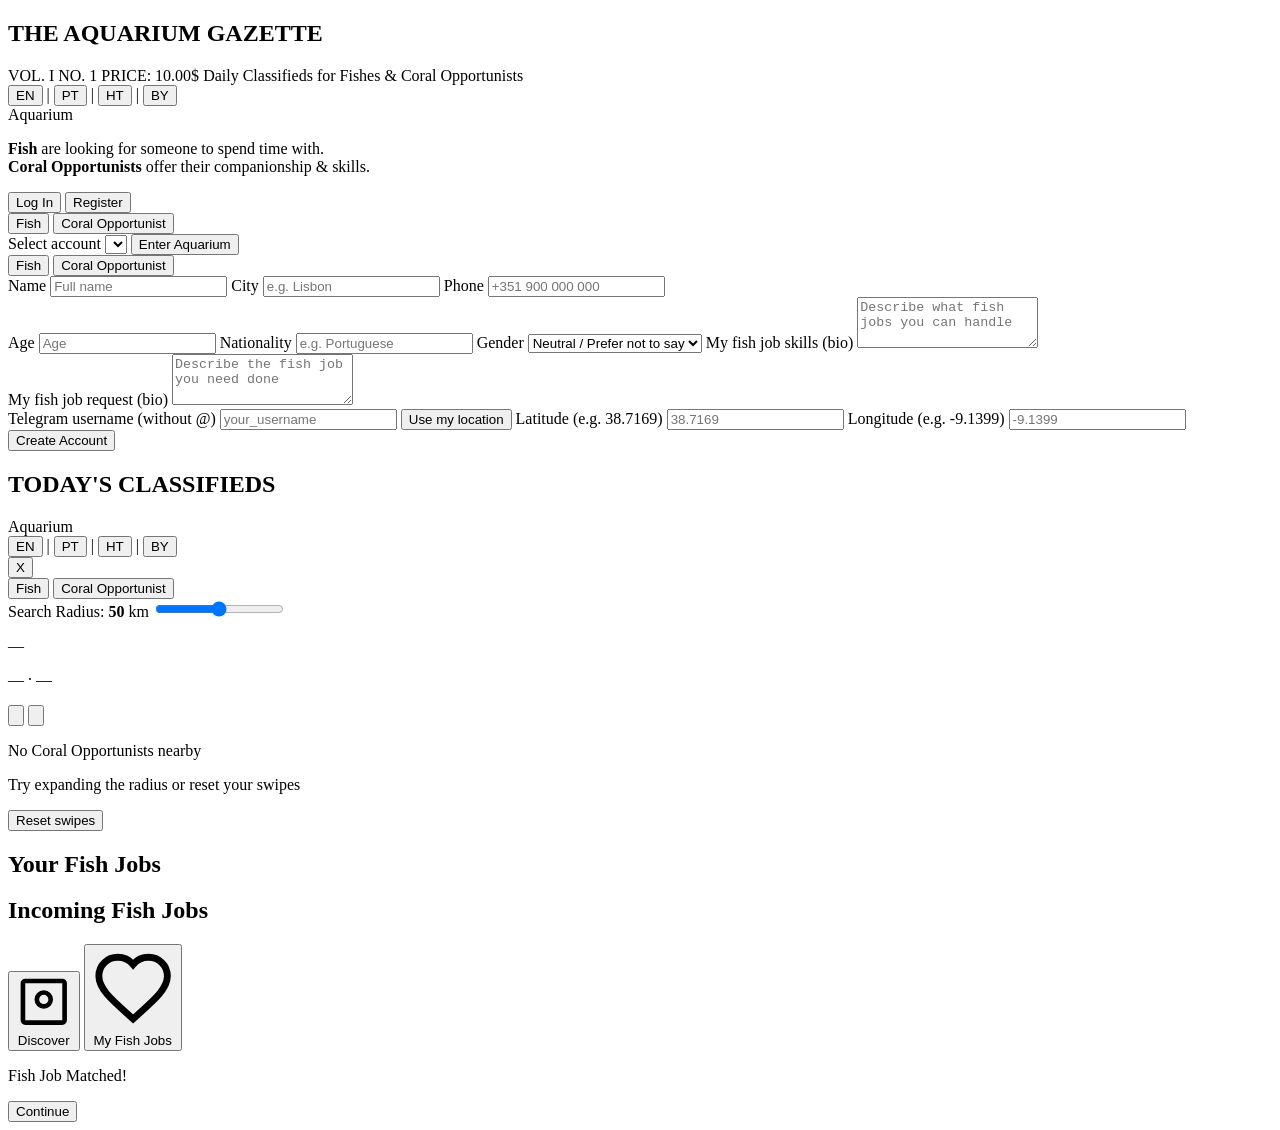
==== commit b9bd2913: "fix: move landing lang switcher into auth card and rename BY masthead" ====
--- a/client/index.html
+++ b/client/index.html
@@ -14,15 +14,6 @@
   <div class="landing-column">
 
     <header class="gazette-header">
-      <nav class="lang-switcher" aria-label="Language">
-        <button type="button" class="lang-btn lang-active" data-lang="en" onclick="setLanguage('en')">EN</button>
-        <span class="lang-sep">|</span>
-        <button type="button" class="lang-btn" data-lang="pt" onclick="setLanguage('pt')">PT</button>
-        <span class="lang-sep">|</span>
-        <button type="button" class="lang-btn" data-lang="ht" onclick="setLanguage('ht')">HT</button>
-        <span class="lang-sep">|</span>
-        <button type="button" class="lang-btn" data-lang="by" onclick="setLanguage('by')">BY</button>
-      </nav>
       <h1 class="gazette-masthead" data-i18n="gazette_masthead">THE AQUARIUM GAZETTE</h1>
       <div class="gazette-meta-bar">
         <span data-i18n="gazette_vol">VOL. I NO. 1</span>
@@ -33,6 +24,16 @@
 
     <div id="auth-view" class="auth-view">
       <div class="auth-card" id="auth-card">
+
+        <nav class="lang-switcher lang-switcher-auth" aria-label="Language">
+          <button type="button" class="lang-btn lang-active" data-lang="en" onclick="setLanguage('en')">EN</button>
+          <span class="lang-sep">|</span>
+          <button type="button" class="lang-btn" data-lang="pt" onclick="setLanguage('pt')">PT</button>
+          <span class="lang-sep">|</span>
+          <button type="button" class="lang-btn" data-lang="ht" onclick="setLanguage('ht')">HT</button>
+          <span class="lang-sep">|</span>
+          <button type="button" class="lang-btn" data-lang="by" onclick="setLanguage('by')">BY</button>
+        </nav>
 
         <div class="auth-logo">
           <div class="auth-logo-icon"></div>
